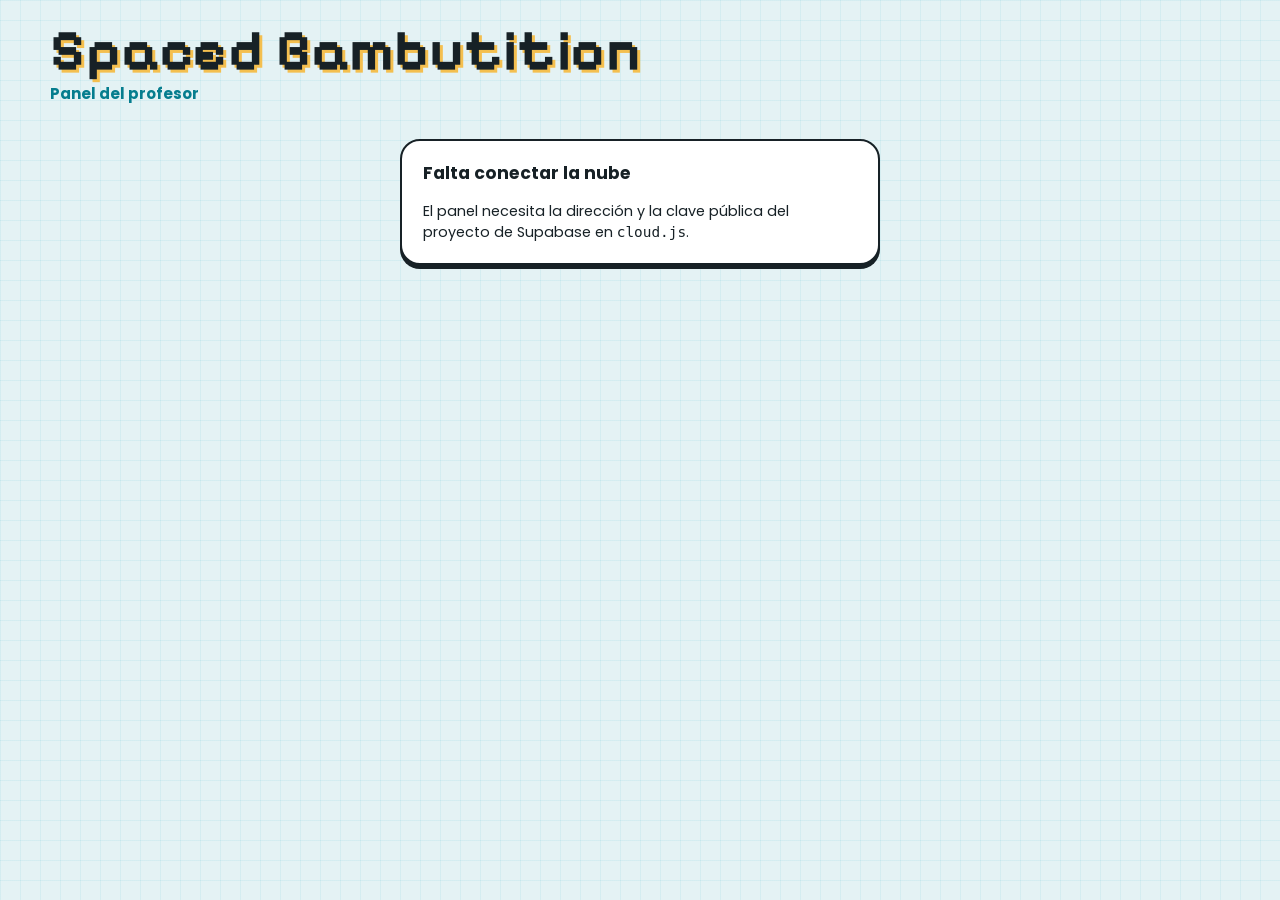
==== profesor.html @ d451d0a9 "Cuenta opcional con código por correo, copia en Supabase y panel del profesor Co-Authored-By: Claude" ====
<!doctype html>
<html lang="es">
  <head>
    <meta charset="utf-8" />
    <meta name="viewport" content="width=device-width, initial-scale=1" />
    <meta name="theme-color" content="#09A5BC" />
    <meta name="robots" content="noindex" />
    <title>Panel del profesor · Spaced Bambutition</title>
    <link rel="icon" href="icons/icon.svg" type="image/svg+xml" />
    <link rel="preconnect" href="https://fonts.googleapis.com" />
    <link rel="preconnect" href="https://fonts.gstatic.com" crossorigin />
    <link href="https://fonts.googleapis.com/css2?family=Pixelify+Sans:wght@600;700&family=Poppins:wght@400;500;600;700;800&display=swap" rel="stylesheet" />
    <link rel="stylesheet" href="styles.css" />
  </head>
  <body class="teacher-page">
    <header class="topbar">
      <div class="teacher-brand">
        <h1>Spaced Bambutition</h1>
        <p class="teacher-subtitle">Panel del profesor</p>
      </div>
      <div class="top-actions teacher-account" id="teacherAccount" hidden>
        <span class="teacher-email" id="teacherEmail"></span>
        <button class="ghost" type="button" id="refreshBtn">Actualizar</button>
        <button class="ghost" type="button" id="signOutBtn">Salir</button>
      </div>
    </header>

    <main class="app-shell">
      <section class="panel teacher-login" id="loginView" hidden>
        <h2>Entra con tu correo de profesor</h2>
        <form id="loginEmailForm" class="stack">
          <p class="cloud-copy">Te enviaremos un código de acceso. Solo las cuentas marcadas como profesor pueden ver los datos de los alumnos.</p>
          <label class="field-label" for="loginEmailInput">Correo electrónico</label>
          <input id="loginEmailInput" type="email" autocomplete="email" required placeholder="tu@correo.com" />
          <button class="primary" type="submit" id="loginSendBtn">Enviarme el código</button>
        </form>
        <form id="loginCodeForm" class="stack" hidden>
          <p class="cloud-copy">Código enviado a <strong id="loginEmailEcho"></strong>.</p>
          <label class="field-label" for="loginCodeInput">Código</label>
          <input id="loginCodeInput" class="code-input" inputmode="numeric" autocomplete="one-time-code" maxlength="8" required placeholder="123456" />
          <button class="primary" type="submit" id="loginVerifyBtn">Entrar</button>
          <button class="link-btn" type="button" id="loginBackBtn">Cambiar correo</button>
        </form>
        <p class="cloud-error" id="loginError" role="alert" hidden></p>
      </section>

      <section class="panel teacher-login" id="notTeacherView" hidden>
        <h2>Esta cuenta no tiene acceso de profesor</h2>
        <p class="cloud-copy">Has entrado como <strong id="notTeacherEmail"></strong>, pero esta cuenta está marcada como alumno. Si es tu cuenta de profesor, márcala como profesor en Supabase y vuelve a cargar esta página.</p>
        <button class="ghost" type="button" id="notTeacherSignOut">Salir y entrar con otra cuenta</button>
      </section>

      <section class="panel teacher-login" id="setupView" hidden>
        <h2>Falta conectar la nube</h2>
        <p class="cloud-copy">El panel necesita la dirección y la clave pública del proyecto de Supabase en <code>cloud.js</code>.</p>
      </section>

      <section id="dashboardView" hidden>
        <section class="summary-band" id="teacherSummary" aria-label="Resumen de la clase"></section>
        <section class="panel teacher-list-panel">
          <div class="section-title">
            <h2>Alumnos</h2>
            <span class="count-pill" id="studentCount">0</span>
          </div>
          <p class="muted teacher-hint">Ordenados por los que más atención necesitan: primero quienes tienen repasos atrasados. Toca un alumno para ver su detalle.</p>
          <div id="studentList" class="student-list"></div>
        </section>
      </section>

      <section id="studentView" hidden>
        <button class="ghost back-btn" type="button" id="backBtn">← Todos los alumnos</button>
        <div id="studentDetail"></div>
      </section>

      <p class="muted teacher-loading" id="loadingText" hidden>Cargando datos…</p>
    </main>

    <script src="cloud.js"></script>
    <script src="profesor.js"></script>
  </body>
</html>
---- styles.css ----
:root {
  --ink: #172126;
  --muted: #56636c;
  --line: #172126;
  --bg: #e4f2f4;
  --panel: #ffffff;
  --soft: #f3f8f9;
  --brand: #09A5BC;
  --brand-dark: #067d8e;
  --brand-soft: #dcf3f6;
  --gold: #f4bf4f;
  --gold-soft: #fff4d6;
  --ember: #d9472f;
  --ember-soft: #ffece7;
  --moss: #2f9e5f;
  --moss-soft: #e3f5ea;
  --radius-lg: 20px;
  --radius-md: 14px;
  --radius-sm: 10px;
  --lift: 0 4px 0 var(--line);
  --lift-soft: 0 3px 0 rgba(23, 33, 38, 0.14);
}

* {
  box-sizing: border-box;
}

html {
  width: 100%;
  overflow-x: hidden;
}

body {
  margin: 0;
  width: 100%;
  overflow-x: hidden;
  min-height: 100vh;
  color: var(--ink);
  background:
    linear-gradient(90deg, rgba(9, 165, 188, 0.07) 1px, transparent 1px),
    linear-gradient(rgba(9, 165, 188, 0.07) 1px, transparent 1px),
    var(--bg);
  background-size: 20px 20px, 20px 20px, auto;
  font-family: Poppins, ui-sans-serif, system-ui, -apple-system, BlinkMacSystemFont, "Segoe UI", sans-serif;
  font-size: 15px;
  line-height: 1.45;
}

button,
input,
textarea,
select {
  font: inherit;
}

button {
  cursor: pointer;
}

:focus-visible {
  outline: 3px solid var(--brand);
  outline-offset: 2px;
}

h1,
h2,
h3,
p {
  margin-top: 0;
}

h1 {
  margin: 0;
  font-family: "Pixelify Sans", Poppins, ui-sans-serif, system-ui, sans-serif;
  font-size: clamp(2rem, 6vw, 3.6rem);
  font-weight: 700;
  line-height: 1;
  letter-spacing: 0.01em;
  color: var(--ink);
  text-shadow: 3px 3px 0 var(--gold);
  overflow-wrap: anywhere;
}

h2 {
  margin-bottom: 0;
  font-size: 1.08rem;
  font-weight: 700;
}

h3 {
  margin-bottom: 0;
  font-size: 0.95rem;
  font-weight: 700;
}

/* ---------- Cabecera ---------- */

.topbar {
  display: flex;
  align-items: center;
  justify-content: space-between;
  gap: 1rem;
  width: min(1180px, calc(100% - 2rem));
  margin: 0 auto;
  padding: 1.4rem 0 1.1rem;
}

.top-actions {
  display: flex;
  flex: 0 0 auto;
  flex-wrap: wrap;
  gap: 0.5rem;
  justify-content: flex-end;
}

.icon-btn {
  display: grid;
  width: 2.6rem;
  height: 2.6rem;
  place-items: center;
  border: 2px solid var(--line);
  border-radius: var(--radius-sm);
  color: var(--ink);
  background: var(--panel);
  box-shadow: 0 3px 0 var(--line);
}

.install-wrap {
  position: relative;
  display: inline-flex;
}

.install-popover {
  position: absolute;
  z-index: 40;
  top: calc(100% + 0.55rem);
  right: 0;
  display: grid;
  width: min(20rem, calc(100vw - 2rem));
  gap: 0.55rem;
  padding: 0.9rem;
  border: 2px solid var(--line);
  border-radius: var(--radius-md);
  color: var(--ink);
  background: #fff;
  box-shadow: var(--lift);
  font-size: 0.85rem;
  line-height: 1.4;
}

.install-popover[hidden],
.install-now[hidden] {
  display: none;
}

.install-now {
  width: 100%;
}

.app-shell {
  width: min(1180px, calc(100% - 2rem));
  margin: 0 auto 2.5rem;
}

/* ---------- Resumen ---------- */

.summary-band {
  display: grid;
  grid-template-columns: repeat(5, minmax(0, 1fr));
  gap: 0.6rem;
  margin-bottom: 1rem;
  padding: 0.75rem;
  border: 2px solid var(--line);
  border-radius: var(--radius-lg);
  background: var(--panel);
  box-shadow: var(--lift);
}

.stat {
  min-width: 0;
  padding: 0.7rem 0.8rem;
  border-radius: var(--radius-md);
  background: var(--soft);
}

.stat-label {
  color: var(--muted);
  font-size: 0.78rem;
  font-weight: 600;
}

.stat strong {
  display: block;
  margin-top: 0.2rem;
  font-size: 1.35rem;
  font-weight: 800;
  line-height: 1.2;
  white-space: nowrap;
}

.load-value {
  display: flex !important;
  align-items: center;
  gap: 0.1rem;
}

.load-value select {
  width: auto;
  min-width: 3.2rem;
  padding: 0.05rem 0.25rem;
  border-radius: var(--radius-sm);
  font-size: 1.15rem;
  font-weight: 800;
  box-shadow: none;
}

/* ---------- Layout principal ---------- */

.workspace {
  display: grid;
  grid-template-columns: minmax(0, 1fr) 320px;
  gap: 1rem;
  align-items: start;
}

.main-panel,
.panel {
  min-width: 0;
  border: 2px solid var(--line);
  border-radius: var(--radius-lg);
  background: var(--panel);
  box-shadow: var(--lift);
}

.main-panel {
  overflow: visible;
}

.panel {
  padding: 1rem;
}

.tabs {
  display: grid;
  grid-template-columns: repeat(4, minmax(0, 1fr));
  gap: 0.35rem;
  padding: 0.45rem;
  border-bottom: 2px solid var(--line);
  border-radius: calc(var(--radius-lg) - 2px) calc(var(--radius-lg) - 2px) 0 0;
  background: var(--brand-soft);
}

.tab {
  min-height: 2.6rem;
  padding: 0.5rem 0.7rem;
  border: 2px solid transparent;
  border-radius: var(--radius-sm);
  color: var(--muted);
  background: transparent;
  font-weight: 600;
}

.tab.active {
  border-color: var(--line);
  color: var(--ink);
  background: #fff;
  box-shadow: 0 3px 0 var(--line);
  font-weight: 700;
}

.view {
  display: none;
  padding: 1.1rem;
}

.view.active {
  display: block;
}

.section-title,
.panel-head {
  display: flex;
  align-items: center;
  justify-content: space-between;
  gap: 0.75rem;
  margin-bottom: 0.85rem;
}

.count-pill {
  flex: 0 0 auto;
  padding: 0.2rem 0.65rem;
  border-radius: 999px;
  color: var(--brand-dark);
  background: var(--brand-soft);
  font-size: 0.8rem;
  font-weight: 700;
  white-space: nowrap;
}

.muted {
  color: var(--muted);
  font-size: 0.82rem;
}

.ivy-section {
  margin-top: 1.4rem;
  padding-top: 1.2rem;
  border-top: 2px dashed rgba(23, 33, 38, 0.18);
}

/* ---------- Formularios y botones ---------- */

.stack,
.field-group {
  display: grid;
  gap: 0.85rem;
}

.field-group {
  gap: 0.35rem;
}

label {
  display: grid;
  gap: 0.4rem;
  color: var(--muted);
  font-size: 0.85rem;
  font-weight: 600;
}

.label-row,
.panel-title-row {
  display: inline-flex;
  min-width: 0;
  align-items: center;
  gap: 0.45rem;
}

.field-label {
  color: var(--ink);
  font-size: 0.85rem;
  font-weight: 600;
}

input,
textarea,
select {
  width: 100%;
  min-width: 0;
  border: 2px solid var(--line);
  border-radius: var(--radius-sm);
  padding: 0.68rem 0.8rem;
  color: var(--ink);
  background: #fff;
}

textarea {
  resize: vertical;
}

.primary,
.ghost {
  min-height: 2.65rem;
  border: 2px solid var(--line);
  border-radius: var(--radius-sm);
  padding: 0.55rem 1rem;
  font-weight: 700;
  box-shadow: 0 3px 0 var(--line);
  transition: transform 0.06s ease, box-shadow 0.06s ease;
}

.primary {
  color: #fff;
  background: var(--brand-dark);
}

.primary:hover {
  background: #056a78;
}

.ghost {
  color: var(--ink);
  background: #fff;
}

.ghost:hover {
  background: var(--soft);
}

.primary:active,
.ghost:active,
.icon-btn:active,
.tab:active {
  transform: translateY(2px);
  box-shadow: 0 1px 0 var(--line);
}

.danger {
  color: var(--ember);
}

button:disabled {
  cursor: not-allowed;
  opacity: 0.5;
}

.panel-toggle {
  min-height: 2.1rem;
  padding: 0.3rem 0.75rem;
  font-size: 0.8rem;
}

.topic-panel-body[hidden] {
  display: none;
}

.hardcore-toggle {
  display: flex;
  align-items: flex-start;
  gap: 0.6rem;
  padding: 0.7rem 0.8rem;
  border: 2px dashed rgba(217, 71, 47, 0.45);
  border-radius: var(--radius-md);
  background: #fff8f5;
  color: var(--ink);
  font-size: 0.9rem;
  font-weight: 700;
  cursor: pointer;
}

.hardcore-toggle input {
  flex: 0 0 auto;
  width: 1.15rem;
  height: 1.15rem;
  margin: 0.15rem 0 0;
  padding: 0;
  accent-color: var(--ember);
}

.hardcore-toggle small {
  display: block;
  margin-top: 0.1rem;
  color: var(--muted);
  font-size: 0.78rem;
  font-weight: 500;
}

.hardcore-toggle:has(input:checked) {
  border-style: solid;
  border-color: var(--ember);
  background: var(--ember-soft);
}

/* ---------- Ayudas ---------- */

.help-wrap {
  position: relative;
  display: inline-flex;
  align-items: center;
}

.help-btn {
  display: inline-grid;
  width: 1.3rem;
  height: 1.3rem;
  place-items: center;
  padding: 0;
  border: 2px solid var(--line);
  border-radius: 999px;
  color: var(--ink);
  background: var(--gold);
  font-size: 0.72rem;
  font-weight: 800;
  line-height: 1;
}

.help-popover {
  position: absolute;
  z-index: 30;
  top: calc(100% + 0.45rem);
  left: 0;
  display: none;
  width: min(16rem, 72vw);
  padding: 0.7rem 0.8rem;
  border: 2px solid var(--line);
  border-radius: var(--radius-md);
  color: var(--ink);
  background: #fff;
  box-shadow: var(--lift);
  font-size: 0.8rem;
  font-weight: 500;
  line-height: 1.4;
  text-align: left;
  white-space: normal;
}

.help-wrap.is-open .help-popover {
  display: block;
}

@media (hover: hover) and (pointer: fine) {
  .help-wrap:hover .help-popover {
    display: block;
  }
}

.summary-band .help-popover,
.panel-head .help-popover {
  right: 0;
  left: auto;
}

.summary-band .stat:first-child .help-popover {
  right: auto;
  left: 0;
}

/* ---------- Tarjetas ---------- */

.review-list,
.ivy-list,
.calendar-list,
.reward-list {
  display: grid;
  gap: 0.65rem;
}

.review-card,
.ivy-card,
.calendar-row,
.reward-card {
  display: grid;
  min-width: 0;
  gap: 0.75rem;
  padding: 0.85rem 0.95rem;
  border: 2px solid var(--line);
  border-radius: var(--radius-md);
  background: var(--panel);
  box-shadow: var(--lift-soft);
}

.review-card,
.ivy-card,
.reward-card {
  grid-template-columns: minmax(0, 1fr) auto;
  align-items: center;
}

.review-card.overdue {
  border-color: var(--ember);
  background: #fffaf8;
}

.review-card.is-hardcore {
  border-left: 6px solid var(--ember);
}

.card-title {
  margin: 0.35rem 0 0.15rem;
  font-size: 1rem;
  font-weight: 700;
  overflow-wrap: anywhere;
}

.card-meta {
  margin: 0;
  color: var(--muted);
  font-size: 0.83rem;
  overflow-wrap: anywhere;
}

.card-note {
  margin: 0.35rem 0 0;
  color: var(--brand-dark);
  font-size: 0.8rem;
  font-weight: 600;
}

.topic-name.is-hardcore {
  color: var(--ember);
}

.badge {
  display: inline-flex;
  width: fit-content;
  align-items: center;
  gap: 0.3rem;
  padding: 0.18rem 0.6rem;
  border-radius: 999px;
  color: var(--ink);
  background: var(--soft);
  font-size: 0.75rem;
  font-weight: 600;
  white-space: nowrap;
}

.badge.brand {
  color: var(--brand-dark);
  background: var(--brand-soft);
}

.badge.warning {
  color: #a3301c;
  background: var(--ember-soft);
}

.badge.ghost-badge {
  border: 1.5px dashed rgba(23, 33, 38, 0.35);
  color: var(--muted);
  background: transparent;
}

.review-actions,
.ivy-actions,
.reward-actions {
  display: flex;
  flex-wrap: wrap;
  gap: 0.5rem;
  align-items: center;
}

.skip-btn {
  color: var(--ember);
}

.empty-state {
  display: grid;
  gap: 0.25rem;
  padding: 1.4rem;
  border: 2px dashed rgba(23, 33, 38, 0.25);
  border-radius: var(--radius-md);
  color: var(--muted);
  text-align: center;
}

.empty-state strong {
  color: var(--ink);
  font-weight: 600;
}

/* ---------- Ivy Lee ---------- */

.ivy-stats {
  display: grid;
  grid-template-columns: repeat(3, minmax(0, 1fr));
  gap: 0.6rem;
  margin-bottom: 0.85rem;
}

.ivy-stat-card {
  padding: 0.75rem 0.85rem;
  border-radius: var(--radius-md);
  background: var(--soft);
}

.ivy-stat-card span {
  color: var(--muted);
  font-size: 0.78rem;
  font-weight: 600;
}

.ivy-stat-card strong {
  display: block;
  margin: 0.1rem 0 0.35rem;
  font-size: 1.3rem;
  font-weight: 800;
}

.ivy-stat-card small {
  display: block;
  margin: -0.3rem 0 0.45rem;
  color: var(--brand-dark);
  font-size: 0.78rem;
  font-weight: 600;
}

.mini-progress {
  overflow: hidden;
  height: 0.5rem;
  border-radius: 999px;
  background: #d9e7ea;
}

.mini-progress span {
  display: block;
  height: 100%;
  border-radius: 999px;
  background: var(--brand);
}

.ivy-form {
  display: grid;
  grid-template-columns: minmax(0, 1fr) 7.6rem 6.4rem 8.2rem auto;
  gap: 0.55rem;
  margin-bottom: 0.8rem;
}

.ivy-card {
  border-left-width: 6px;
}

.ivy-card.completed {
  background: var(--moss-soft);
}

.ivy-card.completed .card-title {
  text-decoration: line-through;
  text-decoration-thickness: 2px;
  color: var(--muted);
}

.ivy-card.difficulty-green {
  border-left-color: var(--moss);
}

.ivy-card.difficulty-yellow {
  border-left-color: var(--gold);
}

.ivy-card.difficulty-red {
  border-left-color: var(--ember);
}

.difficulty-pill {
  display: inline-flex;
  align-items: center;
  margin-right: 0.35rem;
  font-weight: 600;
}

.check-action {
  display: inline-flex;
  align-items: center;
  gap: 0.4rem;
  color: var(--ink);
  font-size: 0.85rem;
  font-weight: 600;
}

.check-action input {
  width: 1.15rem;
  height: 1.15rem;
  accent-color: var(--moss);
}

/* ---------- Calendario ---------- */

.calendar-list {
  gap: 1rem;
}

.calendar-day {
  display: grid;
  gap: 0.5rem;
}

.calendar-day-head {
  display: flex;
  align-items: center;
  gap: 0.7rem;
}

.calendar-date {
  display: grid;
  width: 3.1rem;
  flex: 0 0 auto;
  place-items: center;
  padding: 0.25rem 0;
  border: 2px solid var(--line);
  border-radius: var(--radius-sm);
  background: var(--brand-soft);
  line-height: 1.05;
}

.calendar-day-num {
  font-size: 1.2rem;
  font-weight: 800;
}

.calendar-month {
  color: var(--brand-dark);
  font-size: 0.72rem;
  font-weight: 600;
}

.calendar-weekday {
  margin: 0;
  font-weight: 700;
}

.calendar-load {
  margin: 0;
  color: var(--muted);
  font-size: 0.8rem;
}

.calendar-load.is-over {
  color: #a3301c;
  font-weight: 600;
}

.calendar-items {
  display: grid;
  gap: 0.45rem;
  margin-left: 1.55rem;
  padding-left: 1.3rem;
  border-left: 2px solid rgba(23, 33, 38, 0.15);
}

.calendar-row {
  grid-template-columns: minmax(0, 1fr) auto;
  align-items: center;
  padding: 0.6rem 0.8rem;
}

.calendar-row .card-title {
  margin-top: 0;
  font-size: 0.95rem;
}

.calendar-row.is-estimated {
  border-style: dashed;
  border-color: rgba(23, 33, 38, 0.4);
  background: transparent;
  box-shadow: none;
}

.calendar-row.is-estimated .card-title {
  color: var(--muted);
}

.calendar-row.is-estimated .topic-name.is-hardcore {
  color: #c4705f;
}

/* ---------- Progreso y graficas ---------- */

.chart-card {
  margin-bottom: 1rem;
  padding: 0.9rem 0.9rem 0.4rem;
  border: 2px solid var(--line);
  border-radius: var(--radius-md);
  background: var(--panel);
  box-shadow: var(--lift-soft);
}

.chart-head {
  display: flex;
  flex-wrap: wrap;
  align-items: baseline;
  justify-content: space-between;
  gap: 0.3rem 0.75rem;
  margin-bottom: 0.4rem;
}

.chart-wrap {
  position: relative;
}

.score-chart {
  display: block;
  max-width: 100%;
  overflow: visible;
}

.chart-grid {
  stroke: rgba(23, 33, 38, 0.1);
  stroke-width: 1;
}

.chart-grid.is-pass {
  stroke: rgba(23, 33, 38, 0.28);
  stroke-dasharray: 4 4;
}

.chart-axis {
  fill: var(--muted);
  font-size: 11px;
  font-family: inherit;
}

.chart-line {
  fill: none;
  stroke: var(--brand);
  stroke-width: 2;
  stroke-linejoin: round;
  stroke-linecap: round;
}

.chart-dot {
  fill: var(--brand);
  stroke: #fff;
  stroke-width: 2;
}

.chart-dot.tone-weak {
  fill: var(--ember);
}

.chart-dot.tone-fragile {
  fill: #d99a1c;
}

.chart-hit {
  fill: transparent;
  cursor: pointer;
  outline: none;
}

.chart-hit:focus-visible {
  stroke: var(--brand);
  stroke-width: 2;
}

.chart-tooltip {
  position: absolute;
  z-index: 5;
  display: grid;
  max-width: 15rem;
  gap: 0.1rem;
  padding: 0.5rem 0.65rem;
  border: 2px solid var(--line);
  border-radius: var(--radius-sm);
  background: #fff;
  box-shadow: var(--lift-soft);
  font-size: 0.78rem;
  pointer-events: none;
}

.chart-tooltip[hidden] {
  display: none;
}

.chart-tooltip span {
  color: var(--muted);
}

.chart-tooltip em {
  margin-top: 0.15rem;
  color: var(--ink);
  font-style: normal;
}

.chart-empty {
  margin: 0.4rem 0 0.8rem;
  color: var(--muted);
  font-size: 0.85rem;
}

.progress-grid {
  display: grid;
  grid-template-columns: repeat(auto-fill, minmax(230px, 1fr));
  gap: 0.7rem;
}

.topic-card {
  display: grid;
  min-width: 0;
  gap: 0.55rem;
  padding: 0.85rem 0.95rem;
  border: 2px solid var(--line);
  border-radius: var(--radius-md);
  color: var(--ink);
  background: var(--panel);
  box-shadow: var(--lift-soft);
  text-align: left;
  transition: transform 0.08s ease, box-shadow 0.08s ease;
}

.topic-card:hover {
  transform: translateY(-2px);
  box-shadow: 0 5px 0 rgba(23, 33, 38, 0.18);
}

.topic-card.is-hardcore {
  border-color: var(--ember);
}

.topic-card-head {
  display: flex;
  align-items: flex-start;
  justify-content: space-between;
  gap: 0.6rem;
}

.topic-card .card-title {
  margin-top: 0;
}

.topic-score {
  display: grid;
  min-width: 2.6rem;
  height: 2.6rem;
  place-items: center;
  border: 2px solid var(--line);
  border-radius: var(--radius-sm);
  font-size: 1rem;
  font-weight: 800;
}

.tone-good {
  background: var(--moss-soft);
}

.tone-fragile {
  background: var(--gold-soft);
}

.tone-weak {
  background: var(--ember-soft);
}

.tone-none {
  background: var(--soft);
}

.sparkline {
  width: 100%;
  height: 2.2rem;
}

.sparkline polyline {
  fill: none;
  stroke: var(--brand);
  stroke-width: 2;
  stroke-linejoin: round;
  vector-effect: non-scaling-stroke;
}

.sparkline circle {
  fill: var(--brand);
}

.topic-metrics {
  display: flex;
  flex-wrap: wrap;
  gap: 0.35rem;
  align-items: center;
}

/* ---------- Recompensas ---------- */

.reward-form {
  display: grid;
  grid-template-columns: minmax(0, 1fr) 7rem auto;
  gap: 0.55rem;
  margin-bottom: 0.9rem;
}

.reward-actions {
  justify-content: flex-end;
}

/* ---------- Dialogos ---------- */

dialog {
  width: min(480px, calc(100% - 1.5rem));
  max-height: calc(100dvh - 2rem);
  padding: 0;
  border: 2px solid var(--line);
  border-radius: var(--radius-lg);
  color: var(--ink);
  box-shadow: 0 6px 0 var(--line);
}

dialog::backdrop {
  background: rgba(23, 33, 38, 0.45);
}

.topic-dialog {
  width: min(640px, calc(100% - 1.5rem));
}

.dialog-body {
  display: grid;
  gap: 1rem;
  padding: 1.1rem;
}

.dialog-head {
  display: flex;
  align-items: flex-start;
  justify-content: space-between;
  gap: 0.75rem;
}

.dialog-kicker {
  margin: 0 0 0.1rem;
  color: var(--brand-dark);
  font-size: 0.82rem;
  font-weight: 600;
}

.dialog-body h2 {
  font-size: 1.2rem;
}

.score-row {
  display: flex;
  align-items: center;
  gap: 0.8rem;
}

.score-row input {
  padding: 0;
  border: 0;
  accent-color: var(--brand-dark);
}

#scoreOutput {
  min-width: 2.6rem;
  color: var(--ink);
  font-size: 1.8rem;
  font-weight: 800;
  text-align: right;
}

.dialog-actions {
  display: flex;
  justify-content: flex-end;
  gap: 0.6rem;
}

.past-notes {
  display: grid;
  gap: 0.4rem;
  padding: 0.75rem;
  border-radius: var(--radius-md);
  background: var(--gold-soft);
}

.past-notes[hidden] {
  display: none;
}

.past-notes-title {
  margin: 0;
  font-size: 0.82rem;
  font-weight: 700;
}

.past-note {
  display: flex;
  align-items: flex-start;
  gap: 0.5rem;
  margin: 0;
  font-size: 0.85rem;
}

.note-score {
  display: inline-grid;
  min-width: 2.1rem;
  flex: 0 0 auto;
  place-items: center;
  padding: 0.05rem 0.3rem;
  border: 1.5px solid var(--line);
  border-radius: 8px;
  font-size: 0.8rem;
  font-weight: 800;
}

.detail-metrics {
  display: grid;
  grid-template-columns: repeat(4, minmax(0, 1fr));
  gap: 0.5rem;
}

.detail-metrics div {
  padding: 0.6rem 0.7rem;
  border-radius: var(--radius-md);
  background: var(--soft);
}

.detail-metrics span {
  display: block;
  color: var(--muted);
  font-size: 0.75rem;
  font-weight: 600;
}

.detail-metrics strong {
  font-size: 1.15rem;
  font-weight: 800;
}

.detail-block {
  display: grid;
  gap: 0.5rem;
}

.note-list {
  display: grid;
  gap: 0.5rem;
  margin: 0;
  padding: 0;
  list-style: none;
}

.note-item {
  display: flex;
  align-items: flex-start;
  gap: 0.65rem;
  padding: 0.65rem 0.75rem;
  border: 2px solid rgba(23, 33, 38, 0.12);
  border-radius: var(--radius-md);
}

.note-item .note-score {
  min-width: 2.5rem;
  padding: 0.25rem 0.3rem;
  font-size: 0.95rem;
}

.note-meta {
  margin: 0;
  color: var(--muted);
  font-size: 0.75rem;
}

.note-text {
  margin: 0.1rem 0 0;
  font-size: 0.9rem;
  white-space: pre-wrap;
  overflow-wrap: anywhere;
}

.note-text.is-empty {
  color: var(--muted);
  font-style: italic;
}

.note-empty {
  color: var(--muted);
  font-size: 0.85rem;
}

.delete-topic {
  justify-self: start;
}

@media (prefers-reduced-motion: reduce) {
  *,
  *::before,
  *::after {
    animation: none !important;
    transition: none !important;
  }
}

/* ---------- Responsive ---------- */

@media (max-width: 980px) {
  .summary-band {
    grid-template-columns: repeat(3, minmax(0, 1fr));
  }
}

@media (max-width: 820px) {
  .topbar,
  .app-shell {
    width: calc(100% - 1.5rem);
  }

  .topbar {
    padding: 1rem 0 0.8rem;
  }

  .workspace {
    grid-template-columns: 1fr;
  }

  .ivy-stats {
    grid-template-columns: repeat(3, minmax(0, 1fr));
  }

  .help-popover,
  .summary-band .help-popover,
  .summary-band .stat:first-child .help-popover,
  .panel-head .help-popover {
    position: fixed;
    top: 50%;
    right: max(1rem, env(safe-area-inset-right));
    bottom: auto;
    left: max(1rem, env(safe-area-inset-left));
    width: auto;
    max-height: min(70vh, 24rem);
    overflow-y: auto;
    transform: translateY(-50%);
  }

  .install-popover {
    position: fixed;
    top: 50%;
    right: max(1rem, env(safe-area-inset-right));
    left: max(1rem, env(safe-area-inset-left));
    width: auto;
    max-height: min(70vh, 24rem);
    overflow-y: auto;
    transform: translateY(-50%);
  }

  .tabs {
    display: flex;
    overflow-x: auto;
    scrollbar-width: none;
  }

  .tab {
    flex: 1 0 auto;
  }

  .view {
    padding: 0.85rem;
  }

  .review-card,
  .ivy-card,
  .reward-card,
  .reward-form {
    grid-template-columns: 1fr;
  }

  .ivy-form {
    grid-template-columns: repeat(3, minmax(0, 1fr));
  }

  .ivy-form #ivyTaskInput,
  .ivy-form .primary {
    grid-column: 1 / -1;
  }

  .ivy-form select {
    padding-right: 0.25rem;
    padding-left: 0.5rem;
    font-size: 0.9rem;
  }

  .review-actions > button {
    flex: 1;
  }

  .reward-actions {
    justify-content: flex-start;
  }
}

@media (max-width: 480px) {
  body {
    font-size: 14.5px;
  }

  h1 {
    font-size: 1.9rem;
  }

  .topbar {
    flex-wrap: wrap;
  }

  .icon-btn {
    width: 2.35rem;
    height: 2.35rem;
  }

  .summary-band {
    grid-template-columns: repeat(2, minmax(0, 1fr));
    padding: 0.6rem;
  }

  .summary-band .stat:last-child {
    grid-column: 1 / -1;
  }

  .stat strong {
    font-size: 1.15rem;
  }

  .ivy-stats {
    grid-template-columns: 1fr 1fr 1fr;
    gap: 0.4rem;
  }

  .ivy-stat-card {
    padding: 0.55rem;
  }

  .ivy-stat-card strong {
    font-size: 1.05rem;
  }

  .tab {
    padding: 0.45rem 0.6rem;
    font-size: 0.85rem;
  }

  .detail-metrics {
    grid-template-columns: repeat(2, minmax(0, 1fr));
  }

  .calendar-items {
    margin-left: 0.6rem;
    padding-left: 0.8rem;
  }
}

/* ---------- Cuenta y nube ---------- */

.cloud-btn {
  position: relative;
}

.cloud-btn[hidden] {
  display: none;
}

.cloud-dot {
  position: absolute;
  top: -4px;
  right: -4px;
  width: 0.8rem;
  height: 0.8rem;
  border: 2px solid var(--line);
  border-radius: 999px;
  background: #c9d3da;
}

.cloud-dot[data-tone="ok"] { background: var(--moss); }
.cloud-dot[data-tone="pending"] { background: var(--gold); }
.cloud-dot[data-tone="warn"] { background: var(--ember); }
.cloud-dot[data-tone="off"] { background: #c9d3da; }

.cloud-banner {
  display: grid;
  grid-template-columns: auto minmax(0, 1fr) auto;
  align-items: center;
  gap: 0.9rem;
  margin-bottom: 1rem;
  padding: 0.85rem 1rem;
  border: 2px solid var(--line);
  border-radius: var(--radius-lg);
  background: var(--brand-soft);
  box-shadow: var(--lift);
}

.cloud-banner[hidden] {
  display: none;
}

.cloud-banner-icon {
  font-size: 1.8rem;
}

.cloud-banner-text {
  display: grid;
  gap: 0.1rem;
  min-width: 0;
}

.cloud-banner-text span {
  color: var(--muted);
  font-size: 0.85rem;
}

.cloud-banner-actions {
  display: flex;
  flex-wrap: wrap;
  gap: 0.5rem;
}

.cloud-step[hidden] {
  display: none;
}

.cloud-copy {
  margin: 0;
  color: var(--ink);
  font-size: 0.9rem;
  font-weight: 400;
}

.cloud-privacy {
  margin: 0;
  color: var(--muted);
  font-size: 0.8rem;
  font-weight: 400;
}

.code-input {
  font-size: 1.6rem;
  font-weight: 800;
  letter-spacing: 0.35em;
  text-align: center;
  font-variant-numeric: tabular-nums;
}

.cloud-links {
  display: flex;
  flex-wrap: wrap;
  justify-content: space-between;
  gap: 0.5rem;
}

.link-btn {
  padding: 0.2rem 0;
  border: 0;
  color: var(--brand-dark);
  background: none;
  font-size: 0.85rem;
  font-weight: 600;
  text-decoration: underline;
  text-underline-offset: 3px;
}

.cloud-error {
  margin: 0;
  padding: 0.6rem 0.75rem;
  border-radius: var(--radius-sm);
  background: var(--gold-soft);
  font-size: 0.85rem;
  font-weight: 600;
}

.cloud-error[hidden] {
  display: none;
}

.cloud-account-card {
  display: grid;
  gap: 0.3rem;
  padding: 0.85rem;
  border-radius: var(--radius-md);
  background: var(--soft);
}

.cloud-account-email {
  margin: 0;
  font-weight: 700;
  overflow-wrap: anywhere;
}

.cloud-status-pill {
  width: fit-content;
  padding: 0.15rem 0.6rem;
  border-radius: 999px;
  background: #e6ecef;
  font-size: 0.75rem;
  font-weight: 700;
}

.cloud-status-pill[data-tone="ok"] { color: #1f6e42; background: var(--moss-soft); }
.cloud-status-pill[data-tone="pending"] { color: #7a5a00; background: var(--gold-soft); }
.cloud-status-pill[data-tone="warn"] { color: #a3301c; background: var(--ember-soft); }

.cloud-rename {
  gap: 0.35rem;
}

.cloud-rename-row {
  display: flex;
  gap: 0.5rem;
}

.conflict-options {
  display: grid;
  gap: 0.6rem;
}

.conflict-option {
  display: grid;
  gap: 0.25rem;
  padding: 0.85rem 0.95rem;
  border: 2px solid var(--line);
  border-radius: var(--radius-md);
  color: var(--ink);
  background: #fff;
  box-shadow: 0 3px 0 var(--line);
  text-align: left;
}

.conflict-option span {
  color: var(--muted);
  font-size: 0.82rem;
}

.conflict-option:hover {
  background: var(--brand-soft);
}

@media (max-width: 820px) {
  .cloud-banner {
    grid-template-columns: auto minmax(0, 1fr);
  }

  .cloud-banner-actions {
    grid-column: 1 / -1;
  }

  .cloud-banner-actions .primary {
    flex: 1;
  }
}

/* ---------- Panel del profesor ---------- */

.teacher-brand {
  display: grid;
  gap: 0.2rem;
}

.teacher-subtitle {
  margin: 0;
  color: var(--brand-dark);
  font-weight: 700;
}

.teacher-account {
  align-items: center;
}

.teacher-account[hidden] {
  display: none;
}

.teacher-email {
  color: var(--muted);
  font-size: 0.85rem;
  overflow-wrap: anywhere;
}

.teacher-login {
  display: grid;
  max-width: 30rem;
  gap: 0.9rem;
  margin: 1rem auto;
  padding: 1.3rem;
}

.teacher-login[hidden],
#dashboardView[hidden],
#studentView[hidden] {
  display: none;
}

.teacher-list-panel {
  padding: 1.1rem;
}

.teacher-hint {
  margin: -0.3rem 0 0.9rem;
}

.student-list {
  display: grid;
  gap: 0.6rem;
}

.student-row {
  display: grid;
  grid-template-columns: minmax(0, 1fr) auto;
  align-items: center;
  gap: 1rem;
  padding: 0.8rem 0.95rem;
  border: 2px solid var(--line);
  border-radius: var(--radius-md);
  color: var(--ink);
  background: var(--panel);
  box-shadow: var(--lift-soft);
  text-align: left;
}

.student-row:hover {
  background: var(--soft);
}

.student-row.needs-attention {
  border-left: 6px solid var(--ember);
}

.student-row .card-title {
  margin-top: 0;
}

.student-metrics {
  display: grid;
  grid-template-columns: repeat(5, 4.6rem);
  gap: 0.4rem;
}

.metric {
  display: grid;
  gap: 0.1rem;
  justify-items: start;
}

.metric small {
  color: var(--muted);
  font-size: 0.7rem;
  font-weight: 600;
  white-space: nowrap;
}

.metric strong {
  font-size: 1rem;
  font-weight: 800;
  font-variant-numeric: tabular-nums;
}

.metric .badge {
  font-size: 0.72rem;
}

.score-chip {
  padding: 0 0.4rem;
  border-radius: 6px;
}

.is-alert {
  color: var(--ember);
}

.back-btn {
  margin-bottom: 0.9rem;
}

#studentDetail {
  display: grid;
  gap: 1rem;
}

#studentDetail > .panel {
  padding: 1.1rem;
}

.student-header {
  display: grid;
  gap: 0.9rem;
}

.teacher-metrics {
  grid-template-columns: repeat(6, minmax(0, 1fr));
}

.teacher-topics {
  display: grid;
  gap: 0.5rem;
}

.teacher-topic {
  border: 2px solid var(--line);
  border-radius: var(--radius-md);
  background: var(--panel);
}

.teacher-topic.is-hardcore {
  border-color: var(--ember);
}

.teacher-topic-head {
  display: grid;
  grid-template-columns: minmax(0, 1fr) 4.2rem 4.2rem 4.2rem 6.5rem;
  align-items: center;
  gap: 0.5rem;
  width: 100%;
  padding: 0.7rem 0.85rem;
  border: 0;
  border-radius: var(--radius-md);
  color: var(--ink);
  background: transparent;
  text-align: left;
}

.teacher-topic-name {
  display: grid;
  min-width: 0;
  font-weight: 700;
  overflow-wrap: anywhere;
}

.teacher-topic-name small {
  color: var(--muted);
  font-weight: 500;
}

.teacher-topic-body {
  display: none;
  padding: 0 0.85rem 0.85rem;
}

.teacher-topic.is-open .teacher-topic-body {
  display: block;
}

.teacher-topic.is-open .teacher-topic-head {
  border-bottom: 2px dashed rgba(23, 33, 38, 0.15);
  border-radius: var(--radius-md) var(--radius-md) 0 0;
  margin-bottom: 0.7rem;
}

.teacher-loading {
  text-align: center;
}

@media (max-width: 820px) {
  .student-row {
    grid-template-columns: 1fr;
  }

  .student-metrics {
    grid-template-columns: repeat(5, minmax(0, 1fr));
  }

  .teacher-metrics {
    grid-template-columns: repeat(3, minmax(0, 1fr));
  }

  .teacher-topic-head {
    grid-template-columns: repeat(4, minmax(0, 1fr));
  }

  .teacher-topic-name {
    grid-column: 1 / -1;
  }
}
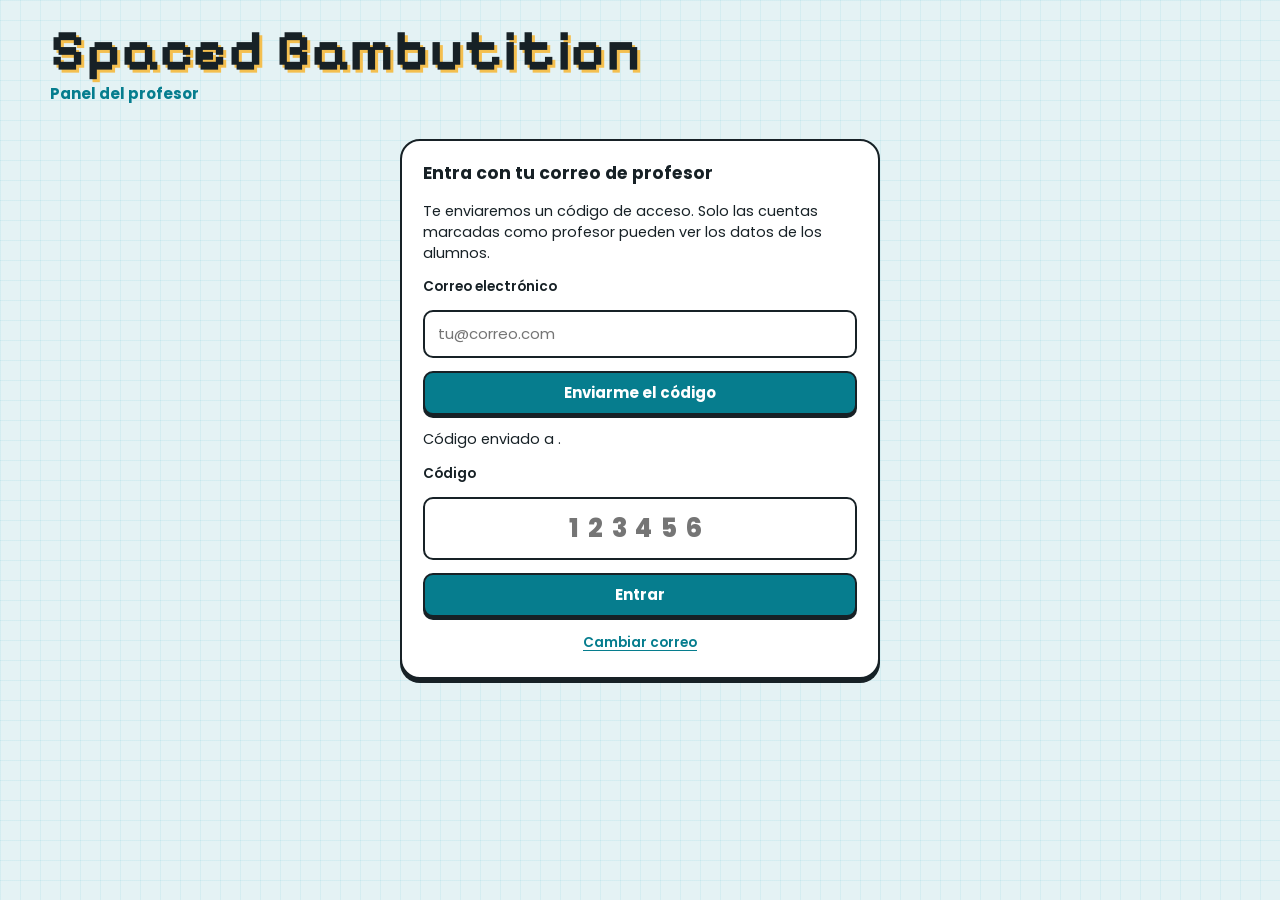
==== commit 10ae7b69: "Conectar con el proyecto de Supabase; estilos del panel en profesor.css Co-Authored-By: Claude Opus " ====
--- a/profesor.html
+++ b/profesor.html
@@ -11,6 +11,7 @@
     <link rel="preconnect" href="https://fonts.gstatic.com" crossorigin />
     <link href="https://fonts.googleapis.com/css2?family=Pixelify+Sans:wght@600;700&family=Poppins:wght@400;500;600;700;800&display=swap" rel="stylesheet" />
     <link rel="stylesheet" href="styles.css" />
+    <link rel="stylesheet" href="profesor.css" />
   </head>
   <body class="teacher-page">
     <header class="topbar">
--- a/styles.css
+++ b/styles.css
@@ -1599,225 +1599,3 @@
     flex: 1;
   }
 }
-
-/* ---------- Panel del profesor ---------- */
-
-.teacher-brand {
-  display: grid;
-  gap: 0.2rem;
-}
-
-.teacher-subtitle {
-  margin: 0;
-  color: var(--brand-dark);
-  font-weight: 700;
-}
-
-.teacher-account {
-  align-items: center;
-}
-
-.teacher-account[hidden] {
-  display: none;
-}
-
-.teacher-email {
-  color: var(--muted);
-  font-size: 0.85rem;
-  overflow-wrap: anywhere;
-}
-
-.teacher-login {
-  display: grid;
-  max-width: 30rem;
-  gap: 0.9rem;
-  margin: 1rem auto;
-  padding: 1.3rem;
-}
-
-.teacher-login[hidden],
-#dashboardView[hidden],
-#studentView[hidden] {
-  display: none;
-}
-
-.teacher-list-panel {
-  padding: 1.1rem;
-}
-
-.teacher-hint {
-  margin: -0.3rem 0 0.9rem;
-}
-
-.student-list {
-  display: grid;
-  gap: 0.6rem;
-}
-
-.student-row {
-  display: grid;
-  grid-template-columns: minmax(0, 1fr) auto;
-  align-items: center;
-  gap: 1rem;
-  padding: 0.8rem 0.95rem;
-  border: 2px solid var(--line);
-  border-radius: var(--radius-md);
-  color: var(--ink);
-  background: var(--panel);
-  box-shadow: var(--lift-soft);
-  text-align: left;
-}
-
-.student-row:hover {
-  background: var(--soft);
-}
-
-.student-row.needs-attention {
-  border-left: 6px solid var(--ember);
-}
-
-.student-row .card-title {
-  margin-top: 0;
-}
-
-.student-metrics {
-  display: grid;
-  grid-template-columns: repeat(5, 4.6rem);
-  gap: 0.4rem;
-}
-
-.metric {
-  display: grid;
-  gap: 0.1rem;
-  justify-items: start;
-}
-
-.metric small {
-  color: var(--muted);
-  font-size: 0.7rem;
-  font-weight: 600;
-  white-space: nowrap;
-}
-
-.metric strong {
-  font-size: 1rem;
-  font-weight: 800;
-  font-variant-numeric: tabular-nums;
-}
-
-.metric .badge {
-  font-size: 0.72rem;
-}
-
-.score-chip {
-  padding: 0 0.4rem;
-  border-radius: 6px;
-}
-
-.is-alert {
-  color: var(--ember);
-}
-
-.back-btn {
-  margin-bottom: 0.9rem;
-}
-
-#studentDetail {
-  display: grid;
-  gap: 1rem;
-}
-
-#studentDetail > .panel {
-  padding: 1.1rem;
-}
-
-.student-header {
-  display: grid;
-  gap: 0.9rem;
-}
-
-.teacher-metrics {
-  grid-template-columns: repeat(6, minmax(0, 1fr));
-}
-
-.teacher-topics {
-  display: grid;
-  gap: 0.5rem;
-}
-
-.teacher-topic {
-  border: 2px solid var(--line);
-  border-radius: var(--radius-md);
-  background: var(--panel);
-}
-
-.teacher-topic.is-hardcore {
-  border-color: var(--ember);
-}
-
-.teacher-topic-head {
-  display: grid;
-  grid-template-columns: minmax(0, 1fr) 4.2rem 4.2rem 4.2rem 6.5rem;
-  align-items: center;
-  gap: 0.5rem;
-  width: 100%;
-  padding: 0.7rem 0.85rem;
-  border: 0;
-  border-radius: var(--radius-md);
-  color: var(--ink);
-  background: transparent;
-  text-align: left;
-}
-
-.teacher-topic-name {
-  display: grid;
-  min-width: 0;
-  font-weight: 700;
-  overflow-wrap: anywhere;
-}
-
-.teacher-topic-name small {
-  color: var(--muted);
-  font-weight: 500;
-}
-
-.teacher-topic-body {
-  display: none;
-  padding: 0 0.85rem 0.85rem;
-}
-
-.teacher-topic.is-open .teacher-topic-body {
-  display: block;
-}
-
-.teacher-topic.is-open .teacher-topic-head {
-  border-bottom: 2px dashed rgba(23, 33, 38, 0.15);
-  border-radius: var(--radius-md) var(--radius-md) 0 0;
-  margin-bottom: 0.7rem;
-}
-
-.teacher-loading {
-  text-align: center;
-}
-
-@media (max-width: 820px) {
-  .student-row {
-    grid-template-columns: 1fr;
-  }
-
-  .student-metrics {
-    grid-template-columns: repeat(5, minmax(0, 1fr));
-  }
-
-  .teacher-metrics {
-    grid-template-columns: repeat(3, minmax(0, 1fr));
-  }
-
-  .teacher-topic-head {
-    grid-template-columns: repeat(4, minmax(0, 1fr));
-  }
-
-  .teacher-topic-name {
-    grid-column: 1 / -1;
-  }
-}
--- a/profesor.css
+++ b/profesor.css
@@ -0,0 +1,262 @@
+/* Estilos propios del panel del profesor (se cargan después de styles.css). */
+
+.cloud-copy {
+  margin: 0;
+  color: var(--ink);
+  font-size: 0.9rem;
+  font-weight: 400;
+}
+
+.code-input {
+  font-size: 1.6rem;
+  font-weight: 800;
+  letter-spacing: 0.35em;
+  text-align: center;
+  font-variant-numeric: tabular-nums;
+}
+
+.link-btn {
+  padding: 0.2rem 0;
+  border: 0;
+  color: var(--brand-dark);
+  background: none;
+  font-size: 0.85rem;
+  font-weight: 600;
+  text-decoration: underline;
+  text-underline-offset: 3px;
+}
+
+.cloud-error {
+  margin: 0;
+  padding: 0.6rem 0.75rem;
+  border-radius: var(--radius-sm);
+  background: var(--gold-soft);
+  font-size: 0.85rem;
+  font-weight: 600;
+}
+
+.cloud-error[hidden] {
+  display: none;
+}
+
+/* ---------- Panel del profesor ---------- */
+
+.teacher-brand {
+  display: grid;
+  gap: 0.2rem;
+}
+
+.teacher-subtitle {
+  margin: 0;
+  color: var(--brand-dark);
+  font-weight: 700;
+}
+
+.teacher-account {
+  align-items: center;
+}
+
+.teacher-account[hidden] {
+  display: none;
+}
+
+.teacher-email {
+  color: var(--muted);
+  font-size: 0.85rem;
+  overflow-wrap: anywhere;
+}
+
+.teacher-login {
+  display: grid;
+  max-width: 30rem;
+  gap: 0.9rem;
+  margin: 1rem auto;
+  padding: 1.3rem;
+}
+
+.teacher-login[hidden],
+#dashboardView[hidden],
+#studentView[hidden] {
+  display: none;
+}
+
+.teacher-list-panel {
+  padding: 1.1rem;
+}
+
+.teacher-hint {
+  margin: -0.3rem 0 0.9rem;
+}
+
+.student-list {
+  display: grid;
+  gap: 0.6rem;
+}
+
+.student-row {
+  display: grid;
+  grid-template-columns: minmax(0, 1fr) auto;
+  align-items: center;
+  gap: 1rem;
+  padding: 0.8rem 0.95rem;
+  border: 2px solid var(--line);
+  border-radius: var(--radius-md);
+  color: var(--ink);
+  background: var(--panel);
+  box-shadow: var(--lift-soft);
+  text-align: left;
+}
+
+.student-row:hover {
+  background: var(--soft);
+}
+
+.student-row.needs-attention {
+  border-left: 6px solid var(--ember);
+}
+
+.student-row .card-title {
+  margin-top: 0;
+}
+
+.student-metrics {
+  display: grid;
+  grid-template-columns: repeat(5, 4.6rem);
+  gap: 0.4rem;
+}
+
+.metric {
+  display: grid;
+  gap: 0.1rem;
+  justify-items: start;
+}
+
+.metric small {
+  color: var(--muted);
+  font-size: 0.7rem;
+  font-weight: 600;
+  white-space: nowrap;
+}
+
+.metric strong {
+  font-size: 1rem;
+  font-weight: 800;
+  font-variant-numeric: tabular-nums;
+}
+
+.metric .badge {
+  font-size: 0.72rem;
+}
+
+.score-chip {
+  padding: 0 0.4rem;
+  border-radius: 6px;
+}
+
+.is-alert {
+  color: var(--ember);
+}
+
+.back-btn {
+  margin-bottom: 0.9rem;
+}
+
+#studentDetail {
+  display: grid;
+  gap: 1rem;
+}
+
+#studentDetail > .panel {
+  padding: 1.1rem;
+}
+
+.student-header {
+  display: grid;
+  gap: 0.9rem;
+}
+
+.teacher-metrics {
+  grid-template-columns: repeat(6, minmax(0, 1fr));
+}
+
+.teacher-topics {
+  display: grid;
+  gap: 0.5rem;
+}
+
+.teacher-topic {
+  border: 2px solid var(--line);
+  border-radius: var(--radius-md);
+  background: var(--panel);
+}
+
+.teacher-topic.is-hardcore {
+  border-color: var(--ember);
+}
+
+.teacher-topic-head {
+  display: grid;
+  grid-template-columns: minmax(0, 1fr) 4.2rem 4.2rem 4.2rem 6.5rem;
+  align-items: center;
+  gap: 0.5rem;
+  width: 100%;
+  padding: 0.7rem 0.85rem;
+  border: 0;
+  border-radius: var(--radius-md);
+  color: var(--ink);
+  background: transparent;
+  text-align: left;
+}
+
+.teacher-topic-name {
+  display: grid;
+  min-width: 0;
+  font-weight: 700;
+  overflow-wrap: anywhere;
+}
+
+.teacher-topic-name small {
+  color: var(--muted);
+  font-weight: 500;
+}
+
+.teacher-topic-body {
+  display: none;
+  padding: 0 0.85rem 0.85rem;
+}
+
+.teacher-topic.is-open .teacher-topic-body {
+  display: block;
+}
+
+.teacher-topic.is-open .teacher-topic-head {
+  border-bottom: 2px dashed rgba(23, 33, 38, 0.15);
+  border-radius: var(--radius-md) var(--radius-md) 0 0;
+  margin-bottom: 0.7rem;
+}
+
+.teacher-loading {
+  text-align: center;
+}
+
+@media (max-width: 820px) {
+  .student-row {
+    grid-template-columns: 1fr;
+  }
+
+  .student-metrics {
+    grid-template-columns: repeat(5, minmax(0, 1fr));
+  }
+
+  .teacher-metrics {
+    grid-template-columns: repeat(3, minmax(0, 1fr));
+  }
+
+  .teacher-topic-head {
+    grid-template-columns: repeat(4, minmax(0, 1fr));
+  }
+
+  .teacher-topic-name {
+    grid-column: 1 / -1;
+  }
+}
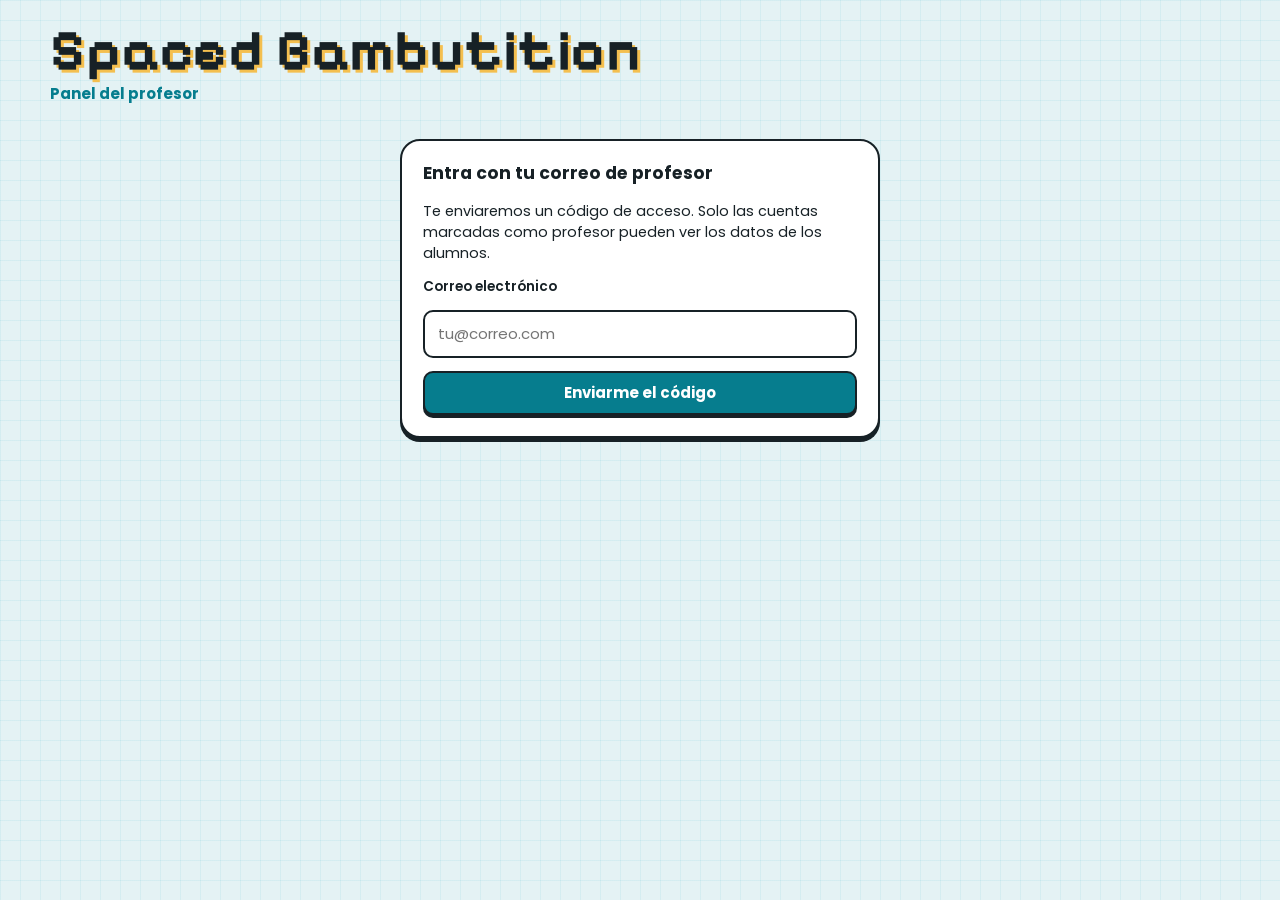
==== commit 433caf42: "Panel: no crear cuentas al pedir código; versionar recursos del panel Co-Authored-By: Claude Opus 5." ====
--- a/profesor.html
+++ b/profesor.html
@@ -11,7 +11,7 @@
     <link rel="preconnect" href="https://fonts.gstatic.com" crossorigin />
     <link href="https://fonts.googleapis.com/css2?family=Pixelify+Sans:wght@600;700&family=Poppins:wght@400;500;600;700;800&display=swap" rel="stylesheet" />
     <link rel="stylesheet" href="styles.css" />
-    <link rel="stylesheet" href="profesor.css" />
+    <link rel="stylesheet" href="profesor.css?v=2" />
   </head>
   <body class="teacher-page">
     <header class="topbar">
@@ -76,7 +76,7 @@
       <p class="muted teacher-loading" id="loadingText" hidden>Cargando datos…</p>
     </main>
 
-    <script src="cloud.js"></script>
-    <script src="profesor.js"></script>
+    <script src="cloud.js?v=2"></script>
+    <script src="profesor.js?v=2"></script>
   </body>
 </html>
--- a/profesor.css
+++ b/profesor.css
@@ -260,3 +260,7 @@
     grid-column: 1 / -1;
   }
 }
+
+.teacher-login form[hidden] {
+  display: none;
+}
